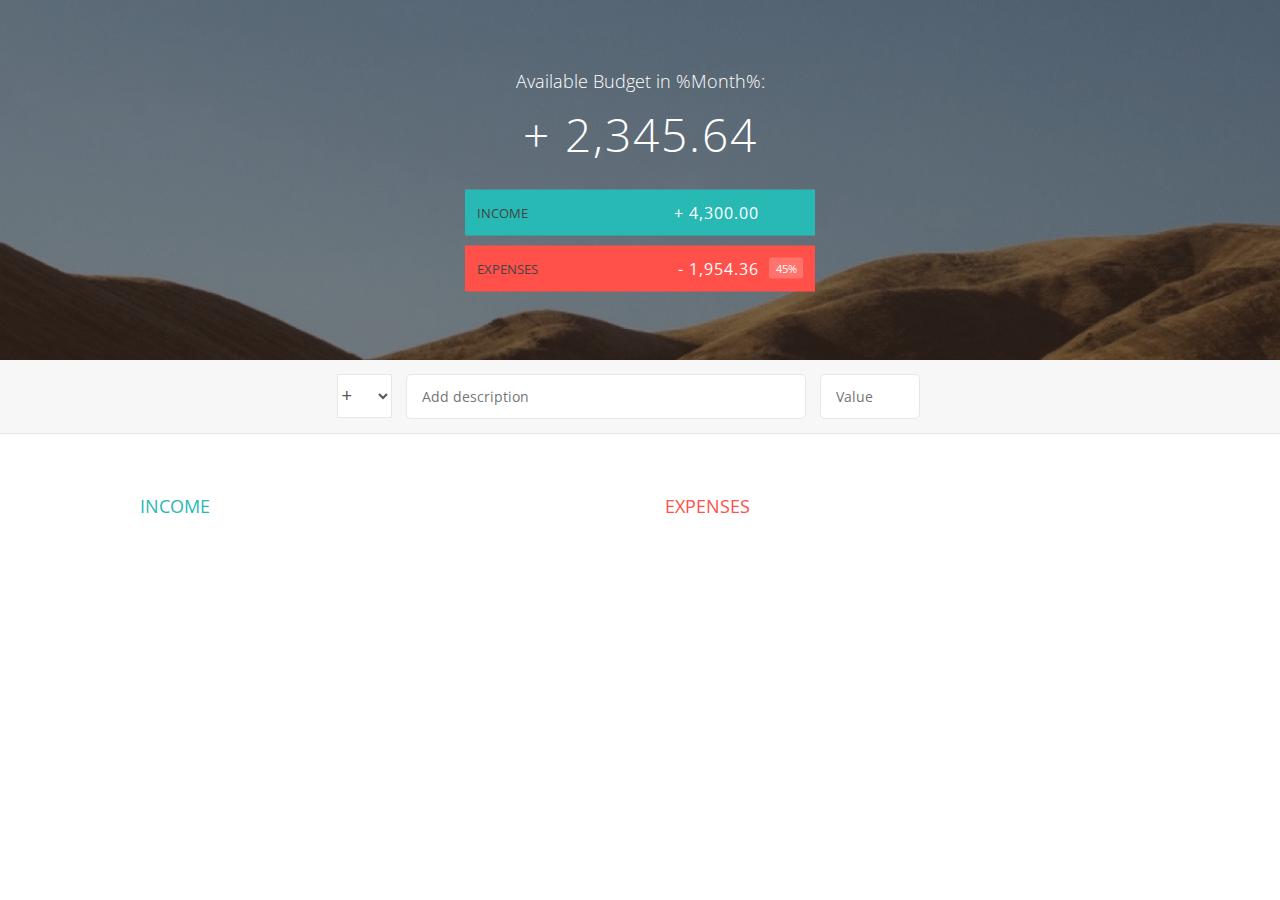
==== 6-budgety/starter/index.html @ 2347796c "up" ====
<!DOCTYPE html>
<html lang="en">
    <head>
        <meta charset="UTF-8">
        <link href="https://fonts.googleapis.com/css?family=Open+Sans:100,300,400,600" rel="stylesheet" type="text/css">
        <link href="http://code.ionicframework.com/ionicons/2.0.1/css/ionicons.min.css" rel="stylesheet" type="text/css">
        <link type="text/css" rel="stylesheet" href="style.css">
        <title>Budgety</title>
    </head>
    <body>
        
        <div class="top">
            <div class="budget">
                <div class="budget__title">
                    Available Budget in <span class="budget__title--month">%Month%</span>:
                </div>
                
                <div class="budget__value">+ 2,345.64</div>
                
                <div class="budget__income clearfix">
                    <div class="budget__income--text">Income</div>
                    <div class="right">
                        <div class="budget__income--value">+ 4,300.00</div>
                        <div class="budget__income--percentage">&nbsp;</div>
                    </div>
                </div>
                
                <div class="budget__expenses clearfix">
                    <div class="budget__expenses--text">Expenses</div>
                    <div class="right clearfix">
                        <div class="budget__expenses--value">- 1,954.36</div>
                        <div class="budget__expenses--percentage">45%</div>
                    </div>
                </div>
            </div>
        </div>
        
        
        
        <div class="bottom">
            <div class="add">
                <div class="add__container">
                    <select class="add__type">
                        <option value="income" selected>+</option>
                        <option value="expense">-</option>
                    </select>
                    <input type="text" class="add__description" placeholder="Add description">
                    <input type="number" class="add__value" placeholder="Value">
                    <button class="add__btn"><i class="ion-ios-checkmark-outline"></i></button>
                </div>
            </div>
            
            <div class="container clearfix">
                <div class="income">
                    <h2 class="icome__title">Income</h2>
                    
                    <div class="income__list">
                       
                        <!--
                        <div class="item clearfix" id="income-0">
                            <div class="item__description">Salary</div>
                            <div class="right clearfix">
                                <div class="item__value">+ 2,100.00</div>
                                <div class="item__delete">
                                    <button class="item__delete--btn"><i class="ion-ios-close-outline"></i></button>
                                </div>
                            </div>
                        </div>
                        
                        <div class="item clearfix" id="income-1">
                            <div class="item__description">Sold car</div>
                            <div class="right clearfix">
                                <div class="item__value">+ 1,500.00</div>
                                <div class="item__delete">
                                    <button class="item__delete--btn"><i class="ion-ios-close-outline"></i></button>
                                </div>
                            </div>
                        </div>
                        -->
                        
                    </div>
                </div>
                
                
                
                <div class="expenses">
                    <h2 class="expenses__title">Expenses</h2>
                    
                    <div class="expenses__list">
                       
                        <!--
                        <div class="item clearfix" id="expense-0">
                            <div class="item__description">Apartment rent</div>
                            <div class="right clearfix">
                                <div class="item__value">- 900.00</div>
                                <div class="item__percentage">21%</div>
                                <div class="item__delete">
                                    <button class="item__delete--btn"><i class="ion-ios-close-outline"></i></button>
                                </div>
                            </div>
                        </div>

                        <div class="item clearfix" id="expense-1">
                            <div class="item__description">Grocery shopping</div>
                            <div class="right clearfix">
                                <div class="item__value">- 435.28</div>
                                <div class="item__percentage">10%</div>
                                <div class="item__delete">
                                    <button class="item__delete--btn"><i class="ion-ios-close-outline"></i></button>
                                </div>
                            </div>
                        </div>
                        -->
                        
                    </div>
                </div>
            </div>
            
            
        </div>
        
        <script src="app.js"></script>
    </body>
</html>
---- 6-budgety/starter/style.css ----
/**********************************************
*** GENERAL
**********************************************/

* {
    margin: 0;
    padding: 0;
    box-sizing: border-box;
}

.clearfix::after {
    content: "";
    display: table;
    clear: both;
}

body {
    color: #555;
    font-family: Open Sans;
    font-size: 16px;
    position: relative;
    height: 100vh;
    font-weight: 400;
}

.right { float: right; }
.red { color: #FF5049 !important; }
.red-focus:focus { border: 1px solid #FF5049 !important; }

/**********************************************
*** TOP PART
**********************************************/

.top {
    height: 40vh;
    background-image: linear-gradient(rgba(0, 0, 0, 0.35), rgba(0, 0, 0, 0.35)), url(back.png);
    background-size: cover;
    background-position: center;
    position: relative;
}

.budget {
    position: absolute;
    width: 350px;
    top: 50%;
    left: 50%;
    transform: translate(-50%, -50%);
    color: #fff;
}

.budget__title {
    font-size: 18px;
    text-align: center;
    margin-bottom: 10px;
    font-weight: 300;
}

.budget__value {
    font-weight: 300;
    font-size: 46px;
    text-align: center;
    margin-bottom: 25px;
    letter-spacing: 2px;
}

.budget__income,
.budget__expenses {
    padding: 12px;
    text-transform: uppercase;
}

.budget__income {
    margin-bottom: 10px;
    background-color: #28B9B5;
}

.budget__expenses {
    background-color: #FF5049;
}

.budget__income--text,
.budget__expenses--text {
    float: left;
    font-size: 13px;
    color: #444;
    margin-top: 2px;
}

.budget__income--value,
.budget__expenses--value {
    letter-spacing: 1px;
    float: left;
}

.budget__income--percentage,
.budget__expenses--percentage {
    float: left;
    width: 34px;
    font-size: 11px;
    padding: 3px 0;
    margin-left: 10px;
}

.budget__expenses--percentage {
    background-color: rgba(255, 255, 255, 0.2);
    text-align: center;
    border-radius: 3px;
}


/**********************************************
*** BOTTOM PART
**********************************************/

/***** FORM *****/
.add {
    padding: 14px;
    border-bottom: 1px solid #e7e7e7;
    background-color: #f7f7f7;
}

.add__container {
    margin: 0 auto;
    text-align: center;
}

.add__type {
    width: 55px;
    border: 1px solid #e7e7e7;
    height: 44px;
    font-size: 18px;
    color: inherit;
    background-color: #fff;
    margin-right: 10px;
    font-weight: 300;
    transition: border 0.3s;
}

.add__description,
.add__value {
    border: 1px solid #e7e7e7;
    background-color: #fff;
    color: inherit;
    font-family: inherit;
    font-size: 14px;
    padding: 12px 15px;
    margin-right: 10px;
    border-radius: 5px;
    transition: border 0.3s;
}

.add__description { width: 400px;}
.add__value { width: 100px;}

.add__btn {
    font-size: 35px;
    background: none;
    border: none;
    color: #28B9B5;
    cursor: pointer;
    display: inline-block;
    vertical-align: middle;
    line-height: 1.1;
    margin-left: 10px;
}

.add__btn:active { transform: translateY(2px); }

.add__type:focus,
.add__description:focus,
.add__value:focus {
    outline: none;
    border: 1px solid #28B9B5;
}

.add__btn:focus { outline: none; }

/***** LISTS *****/
.container {
    width: 1000px;
    margin: 60px auto;
}

.income {
    float: left;
    width: 475px;
    margin-right: 50px;
}

.expenses {
    float: left;
    width: 475px;
}

h2 {
    text-transform: uppercase;
    font-size: 18px;
    font-weight: 400;
    margin-bottom: 15px;
}

.icome__title { color: #28B9B5; }
.expenses__title { color: #FF5049; }

.item {
    padding: 13px;
    border-bottom: 1px solid #e7e7e7;
}

.item:first-child { border-top: 1px solid #e7e7e7; }
.item:nth-child(even) { background-color: #f7f7f7; }

.item__description {
    float: left;
}

.item__value {
    float: left;
    transition: transform 0.3s;
}

.item__percentage {
    float: left;
    margin-left: 20px;
    transition: transform 0.3s;
    font-size: 11px;
    background-color: #FFDAD9;
    padding: 3px;
    border-radius: 3px;
    width: 32px;
    text-align: center;
}

.income .item__value,
.income .item__delete--btn {
    color: #28B9B5;
}

.expenses .item__value,
.expenses .item__percentage,
.expenses .item__delete--btn {
    color: #FF5049;
}


.item__delete {
    float: left;
}

.item__delete--btn {
    font-size: 22px;
    background: none;
    border: none;
    cursor: pointer;
    display: inline-block;
    vertical-align: middle;
    line-height: 1;
    display: none;
}

.item__delete--btn:focus { outline: none; }
.item__delete--btn:active { transform: translateY(2px); }

.item:hover .item__delete--btn { display: block; }
.item:hover .item__value { transform: translateX(-20px); }
.item:hover .item__percentage { transform: translateX(-20px); }


.unpaid {
    background-color: #FFDAD9 !important;
    cursor: pointer;
    color: #FF5049;

}

.unpaid .item__percentage { box-shadow: 0 2px 6px 0 rgba(0, 0, 0, 0.1); }
.unpaid:hover .item__description { font-weight: 900; }
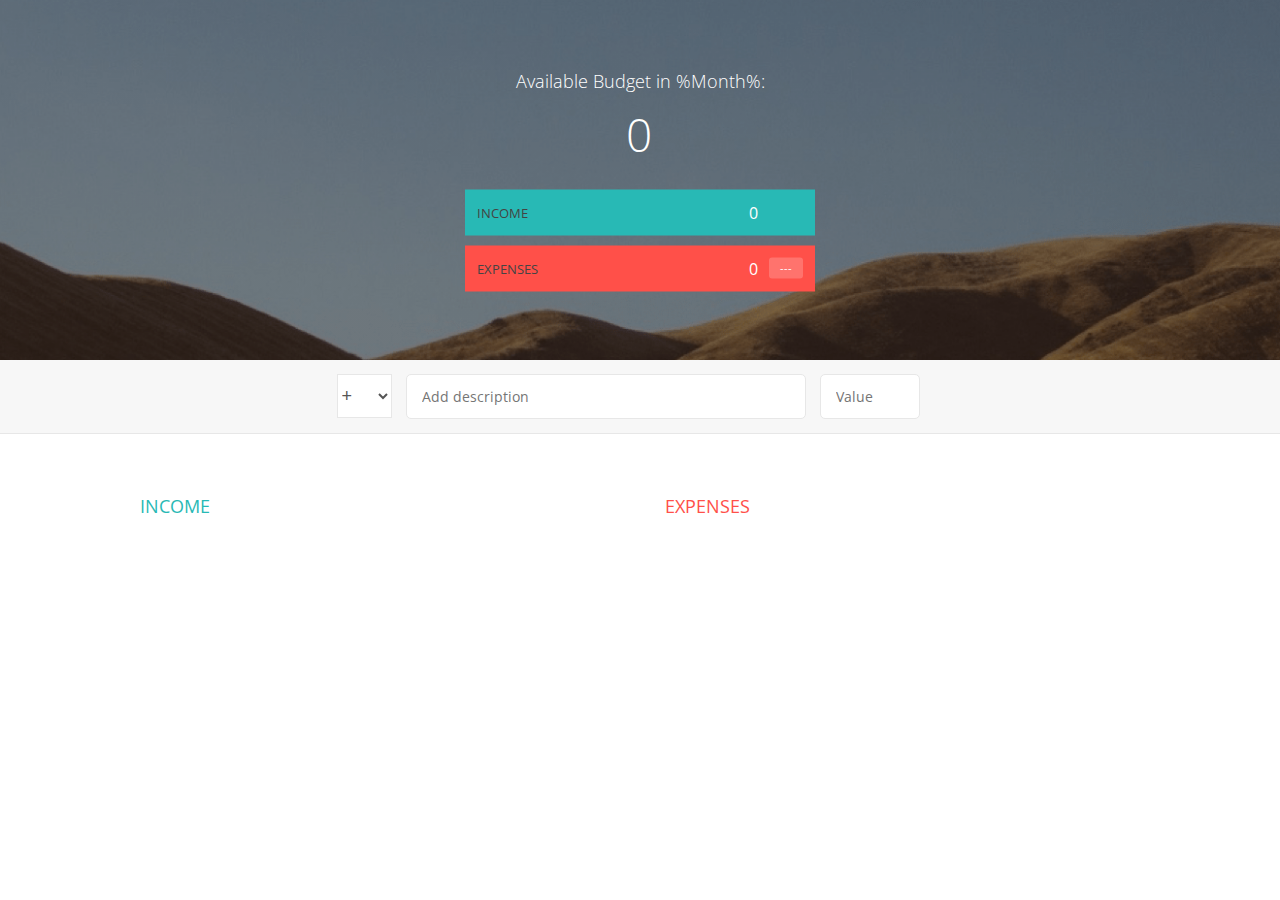
==== commit 85347f74: "up" ====
--- a/6-budgety/starter/index.html
+++ b/6-budgety/starter/index.html
@@ -41,8 +41,8 @@
             <div class="add">
                 <div class="add__container">
                     <select class="add__type">
-                        <option value="income" selected>+</option>
-                        <option value="expense">-</option>
+                        <option value="inc" selected>+</option>
+                        <option value="exp">-</option>
                     </select>
                     <input type="text" class="add__description" placeholder="Add description">
                     <input type="number" class="add__value" placeholder="Value">
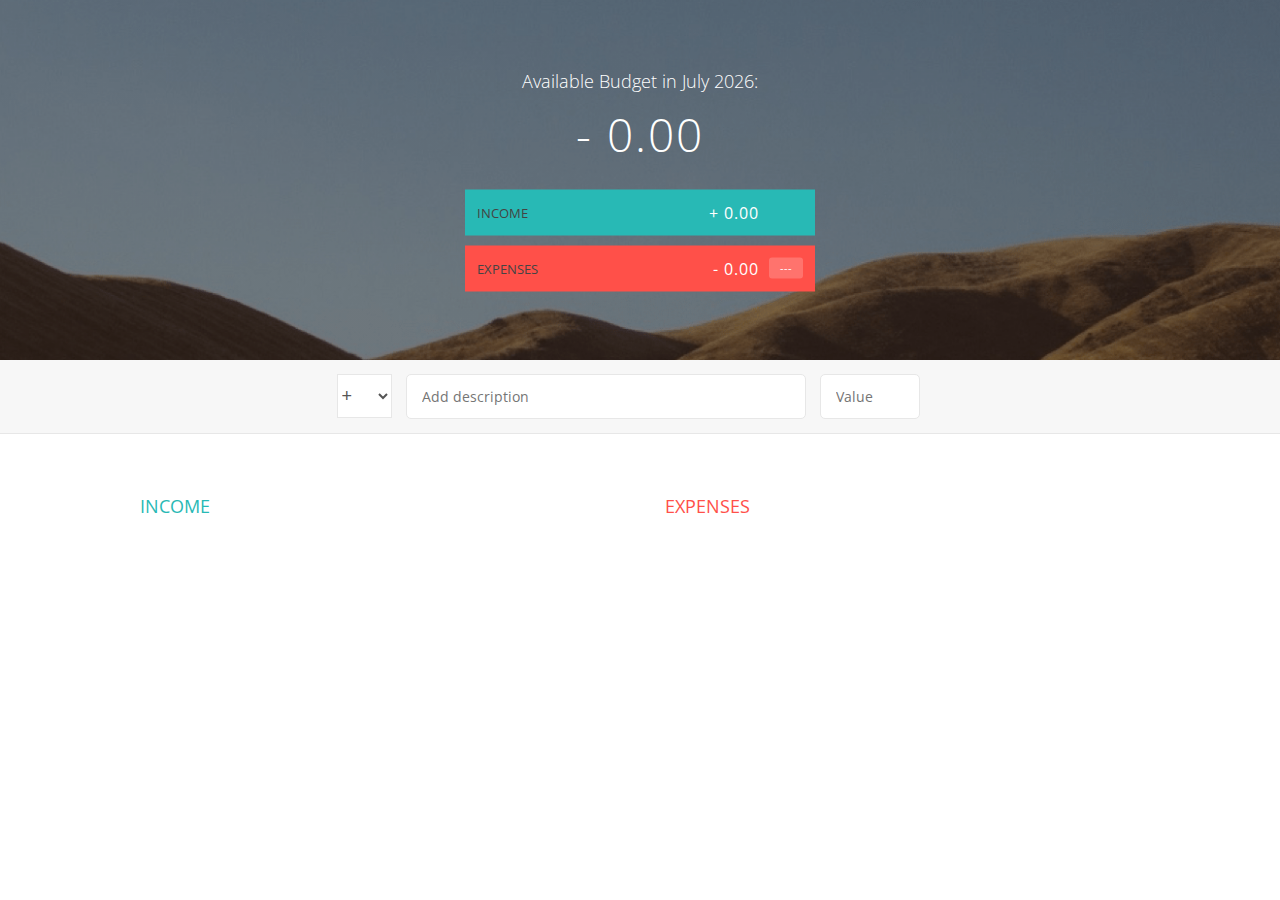
==== commit 7ac5dab9: "up" ====
--- a/6-budgety/starter/index.html
+++ b/6-budgety/starter/index.html
@@ -55,29 +55,7 @@
                     <h2 class="icome__title">Income</h2>
                     
                     <div class="income__list">
-                       
-                        <!--
-                        <div class="item clearfix" id="income-0">
-                            <div class="item__description">Salary</div>
-                            <div class="right clearfix">
-                                <div class="item__value">+ 2,100.00</div>
-                                <div class="item__delete">
-                                    <button class="item__delete--btn"><i class="ion-ios-close-outline"></i></button>
-                                </div>
-                            </div>
-                        </div>
-                        
-                        <div class="item clearfix" id="income-1">
-                            <div class="item__description">Sold car</div>
-                            <div class="right clearfix">
-                                <div class="item__value">+ 1,500.00</div>
-                                <div class="item__delete">
-                                    <button class="item__delete--btn"><i class="ion-ios-close-outline"></i></button>
-                                </div>
-                            </div>
-                        </div>
-                        -->
-                        
+                                               
                     </div>
                 </div>
                 
@@ -87,30 +65,6 @@
                     <h2 class="expenses__title">Expenses</h2>
                     
                     <div class="expenses__list">
-                       
-                        <!--
-                        <div class="item clearfix" id="expense-0">
-                            <div class="item__description">Apartment rent</div>
-                            <div class="right clearfix">
-                                <div class="item__value">- 900.00</div>
-                                <div class="item__percentage">21%</div>
-                                <div class="item__delete">
-                                    <button class="item__delete--btn"><i class="ion-ios-close-outline"></i></button>
-                                </div>
-                            </div>
-                        </div>
-
-                        <div class="item clearfix" id="expense-1">
-                            <div class="item__description">Grocery shopping</div>
-                            <div class="right clearfix">
-                                <div class="item__value">- 435.28</div>
-                                <div class="item__percentage">10%</div>
-                                <div class="item__delete">
-                                    <button class="item__delete--btn"><i class="ion-ios-close-outline"></i></button>
-                                </div>
-                            </div>
-                        </div>
-                        -->
                         
                     </div>
                 </div>
